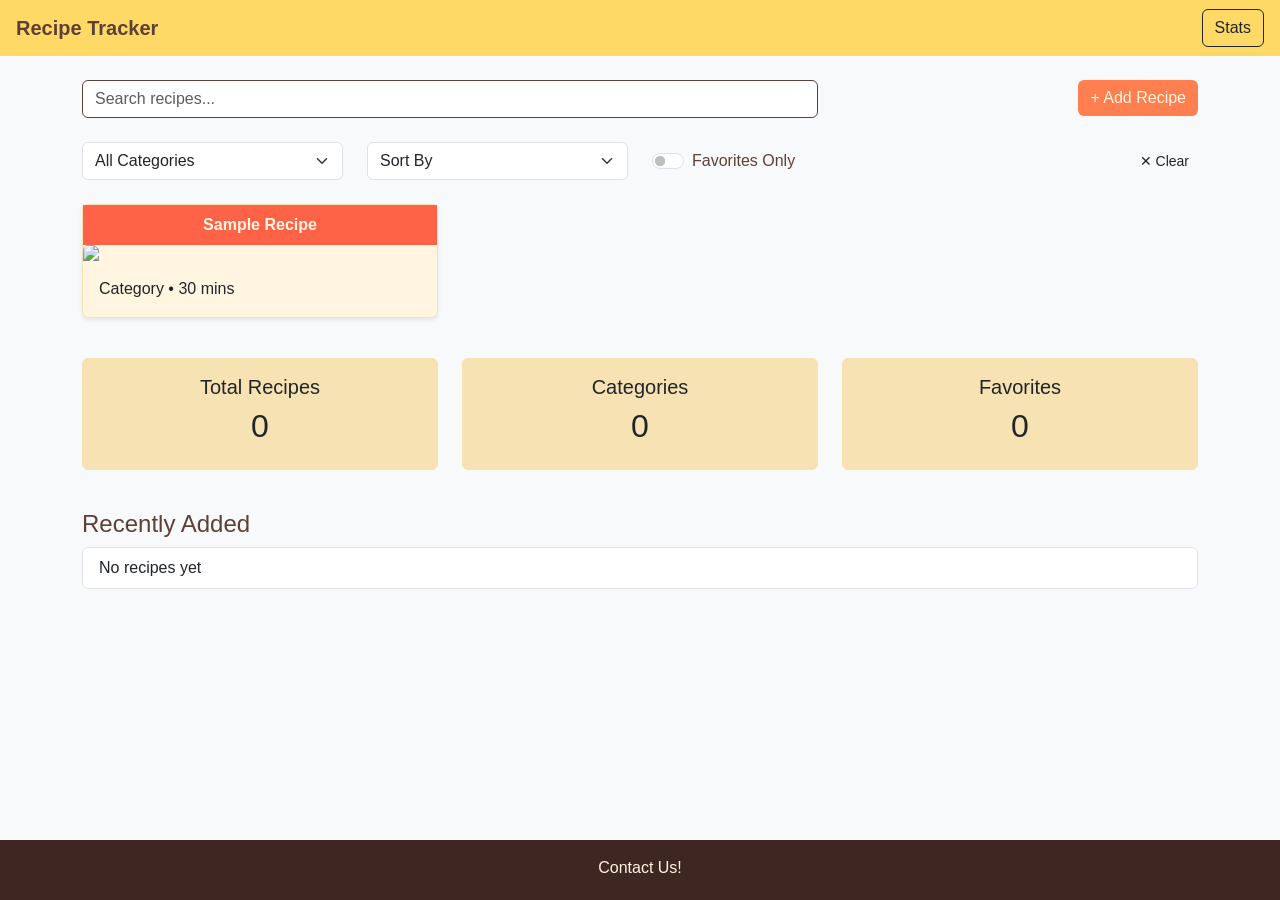
==== index.html @ 011cfbb4 "search and filter features Added filter bar with category and sort options." ====
<!DOCTYPE html>
<html lang="en">
<head>
  <meta charset="UTF-8">
  <meta name="viewport" content="width=device-width, initial-scale=1.0">
  <title>Recipe Tracker Dashboard</title>

  <!-- Bootstrap & CSS -->
  <link href="https://cdn.jsdelivr.net/npm/bootstrap@5.3.0/dist/css/bootstrap.min.css" rel="stylesheet">
  <link rel = "stylesheet" href="./styles.css">

</head>

<body class="bg-light d-flex flex-column min-vh-100">

  <nav class="navbar custom-navbar px-3">
    <span class="navbar-brand fw-bold">Recipe Tracker</span>
    <div class="ms-auto">
      <button class="btn btn-outline-dark">Stats</button>
    </div>
  </nav>

  <div class="container mt-4 flex-grow-1">

    <!-- Search bar and add button -->
    <div class="row mb-3">
      <div class="col-md-8 mb-2">
        <input type="text" class="form-control" placeholder="Search recipes...">
      </div>
      <div class="col-md-4 mb-2 text-end">
        <button class="btn add-btn">+ Add Recipe</button>
      </div>
    </div>

<!-- filter bar -->
<div class="row mb-3 filter-bar align-items-center">

  <!-- category dropdown -->
  <div class="col-sm-6 col-md-3 mb-2">
    <select id="filter-category" class="form-select">
      <option value="">All Categories</option>
      <option value="breakfast">Dessert</option>
      <option value="lunch">Dinner</option>
      <option value="dinner">Lunch</option>
      <option value="dessert">Breakfast</option>
      <option value="snacks">Snacks</option>
      <option value="n/a">N/A</option>
    </select>
  </div>

  <!-- sort dropdown -->
  <div class="col-sm-6 col-md-3 mb-2">
    <select id="filter-sort" class="form-select">
      <option value="">Sort By</option>
      <option value="name-asc">Name (A → Z)</option>
      <option value="name-desc">Name (Z → A)</option>
      <option value="time-asc">Cook Time (Low → High)</option>
      <option value="time-desc">Cook Time (High → Low)</option>
      <option value="date-asc">Date Added (Oldest First)</option>
      <option value="date-desc">Date Added (Newest First)</option>
    </select>
  </div>

  <!-- favorites only toggle/placeholder -->
  <div class="col-sm-6 col-md-3 mb-2 d-flex align-items-center gap-2">
    <div class="form-check form-switch mb-0">
      <input class="form-check-input" type="checkbox" id="filter-favorites">
      <label class="form-check-label" for="filter-favorites">Favorites Only</label>
    </div>
  </div>

  <!-- result hint and clear button -->
  <div class="col-sm-6 col-md-3 mb-2 d-flex align-items-center justify-content-end gap-2">
    <span id="filter-hint" class="filter-hint"></span>
    <button id="clear-filters-btn" class="btn btn-sm clear-btn">✕ Clear</button>
  </div>
</div>
    
    <!-- Recipes -->
    <div class="row">
      <div class="col-md-4 mb-3">
        <div class="card shadow-sm">
          <div class="recipe-title-bar">Sample Recipe</div>
          <img src="https://via.placeholder.com/300x150" class="card-img-top">
          <div class="card-body">
            <p class="card-text">Category • 30 mins</p>
          </div>
        </div>
      </div>
    </div>

    <!-- Stats -->
    <div class="row text-center mt-4">
      <div class="col-md-4 mb-3">
        <div class="card card-stats p-3">
          <h5>Total Recipes</h5>
          <h2>0</h2>
        </div>
      </div>
      <div class="col-md-4 mb-3">
        <div class="card card-stats p-3">
          <h5>Categories</h5>
          <h2>0</h2>
        </div>
      </div>
      <div class="col-md-4 mb-3">
        <div class="card card-stats p-3">
          <h5>Favorites</h5>
          <h2>0</h2>
        </div>
      </div>
    </div>

    <div class="mt-4">
      <h4>Recently Added</h4>
      <ul class="list-group">
        <li class="list-group-item">No recipes yet</li>
      </ul>
    </div>

  </div> 

  <footer class="text-center py-3 mt-auto">
    <p class="mb-1">Contact Us!</p>
  </footer>

  <!-- Bootstrap JS, JQuery, and JS scripts -->
  <script src="https://cdn.jsdelivr.net/npm/bootstrap@5.3.0/dist/js/bootstrap.bundle.min.js"></script>
  <script src="https://ajax.googleapis.com/ajax/libs/jquery/3.7.1/jquery.min.js"></script>
  <script src="./app.js"></script>

</body>
</html>
---- styles.css ----
/* Dashboard */
body {
  background-color: #FFF5E1;
  color: #5D4037;
  font-family: Arial, sans-serif;
}

.navbar {
  background-color: #FFD966;
}

.navbar .navbar-brand {
  color: #5D4037;
  font-weight: bold;
}

.add-btn {
  background-color: #FF7F50;
  color: #FFF5E1;
  border: none;
}

.add-btn:hover {
  background-color: #FF6347;
  color: #FFF5E1;
}

.recipe-title-bar {
  background-color: #FF6347;
  color: #FFF5E1;
  padding: 8px;
  text-align: center;
  font-weight: bold;
}

.card {
  background-color: #FFF5E1;
  border: 1px solid #F6E2B3;
}

.card-stats {
  background-color: #F6E2B3;
}

/* Search Bar */
input.form-control {
  border: 1px solid #5D4037;
}

footer {
  background-color: #3E2723;
  color: #FFF5E1;
}

footer a {
  color: #FFD966;
}
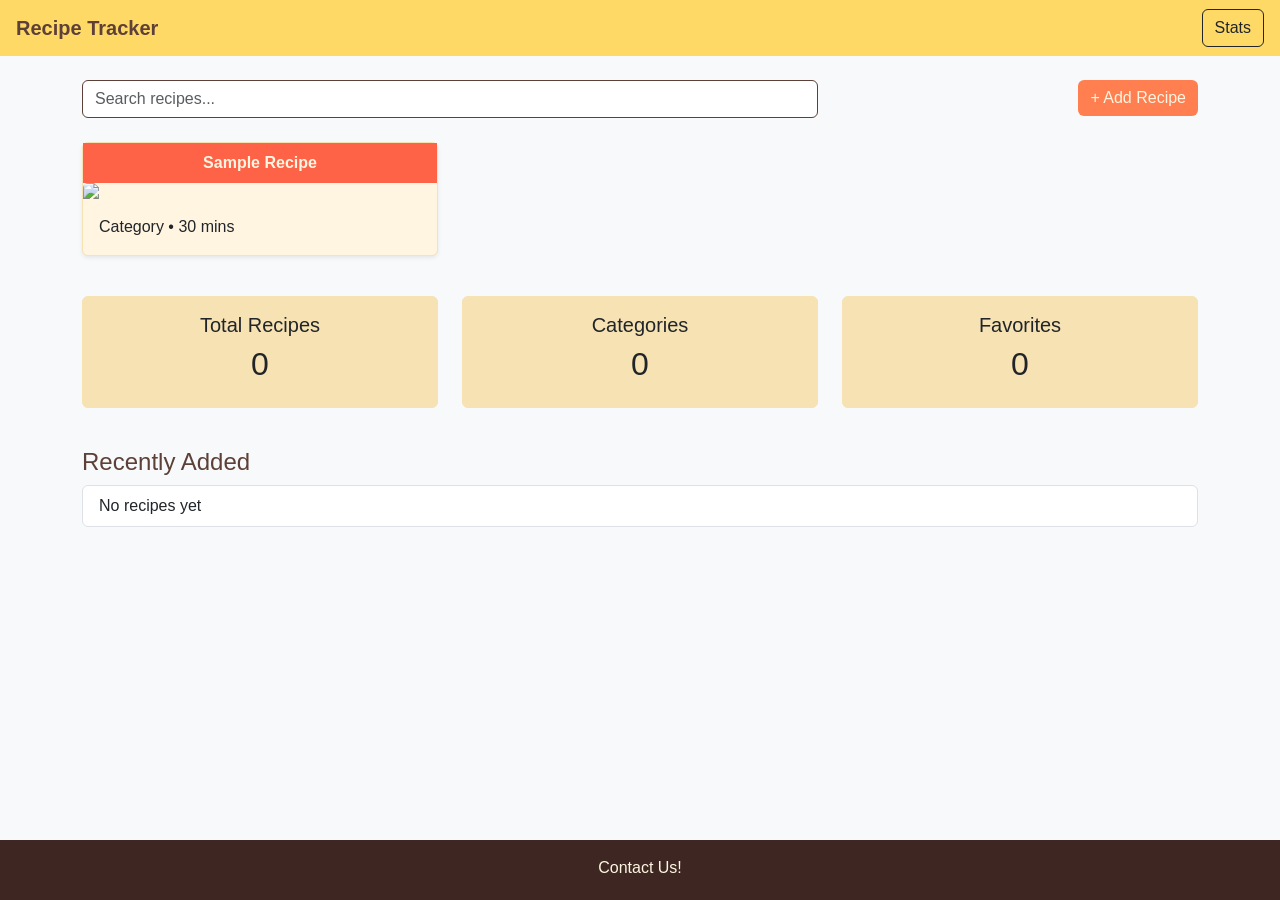
==== commit 1115b98a: "update index.html (unfinished)" ====
--- a/index.html
+++ b/index.html
@@ -31,50 +31,6 @@
         <button class="btn add-btn">+ Add Recipe</button>
       </div>
     </div>
-
-<!-- filter bar -->
-<div class="row mb-3 filter-bar align-items-center">
-
-  <!-- category dropdown -->
-  <div class="col-sm-6 col-md-3 mb-2">
-    <select id="filter-category" class="form-select">
-      <option value="">All Categories</option>
-      <option value="breakfast">Dessert</option>
-      <option value="lunch">Dinner</option>
-      <option value="dinner">Lunch</option>
-      <option value="dessert">Breakfast</option>
-      <option value="snacks">Snacks</option>
-      <option value="n/a">N/A</option>
-    </select>
-  </div>
-
-  <!-- sort dropdown -->
-  <div class="col-sm-6 col-md-3 mb-2">
-    <select id="filter-sort" class="form-select">
-      <option value="">Sort By</option>
-      <option value="name-asc">Name (A → Z)</option>
-      <option value="name-desc">Name (Z → A)</option>
-      <option value="time-asc">Cook Time (Low → High)</option>
-      <option value="time-desc">Cook Time (High → Low)</option>
-      <option value="date-asc">Date Added (Oldest First)</option>
-      <option value="date-desc">Date Added (Newest First)</option>
-    </select>
-  </div>
-
-  <!-- favorites only toggle/placeholder -->
-  <div class="col-sm-6 col-md-3 mb-2 d-flex align-items-center gap-2">
-    <div class="form-check form-switch mb-0">
-      <input class="form-check-input" type="checkbox" id="filter-favorites">
-      <label class="form-check-label" for="filter-favorites">Favorites Only</label>
-    </div>
-  </div>
-
-  <!-- result hint and clear button -->
-  <div class="col-sm-6 col-md-3 mb-2 d-flex align-items-center justify-content-end gap-2">
-    <span id="filter-hint" class="filter-hint"></span>
-    <button id="clear-filters-btn" class="btn btn-sm clear-btn">✕ Clear</button>
-  </div>
-</div>
     
     <!-- Recipes -->
     <div class="row">
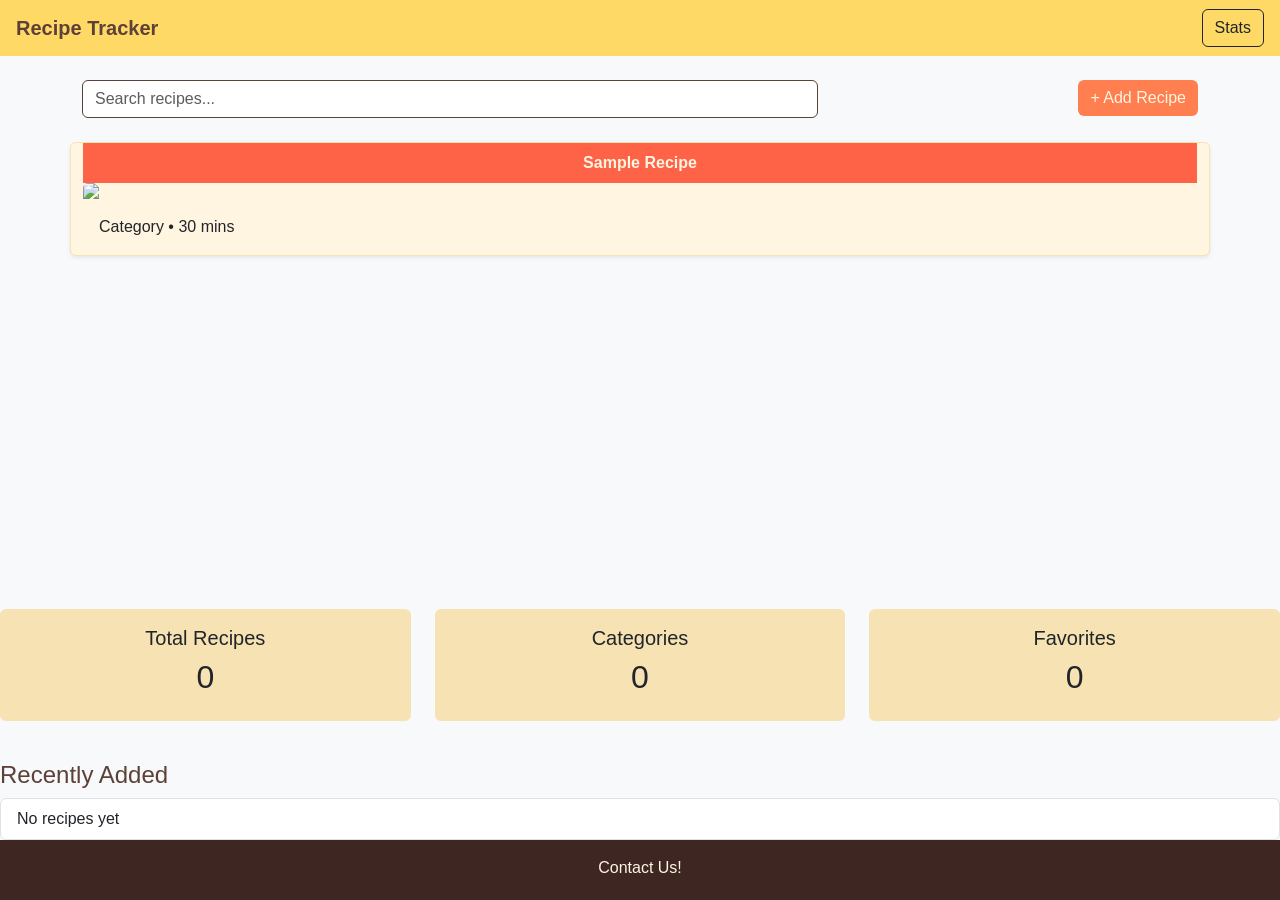
==== commit 3f6a0df3: "Update index.html" ====
--- a/index.html
+++ b/index.html
@@ -33,7 +33,7 @@
     </div>
     
     <!-- Recipes -->
-    <div class="row">
+    <div class="row" id="recipes-dashboard>
       <div class="col-md-4 mb-3">
         <div class="card shadow-sm">
           <div class="recipe-title-bar">Sample Recipe</div>
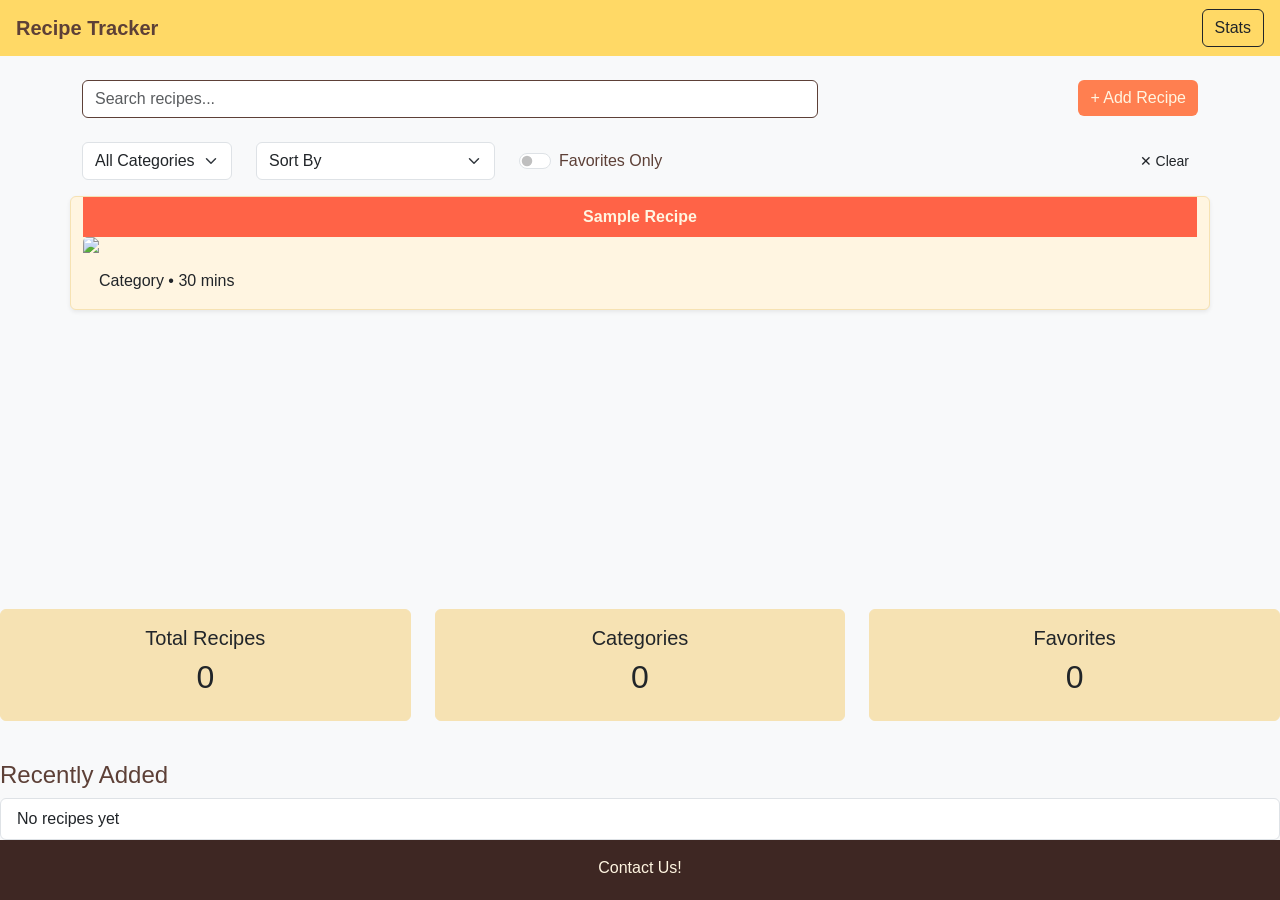
==== commit 337384c7: "search and filter" ====
--- a/index.html
+++ b/index.html
@@ -31,6 +31,46 @@
         <button class="btn add-btn">+ Add Recipe</button>
       </div>
     </div>
+
+    <!-- filter bar -->
+  <div class="row mb-3 align-items-center filter-bar">
+
+    <div class="col-auto">
+      <select id="filter-category" class="form-select">
+        <option value="">All Categories</option>
+        <option value="breakfast">Breakfast</option>
+        <option value="lunch">Lunch</option>
+        <option value="dinner">Dinner</option>
+        <option value="dessert">Dessert</option>
+        <option value="snacks">Snacks</option>
+        <option value="n/a">N/A</option>
+      </select>
+    </div>
+
+    <div class="col-auto">
+      <select id="filter-sort" class="form-select">
+        <option value="">Sort By</option>
+        <option value="name-asc">Name (A → Z)</option>
+        <option value="name-desc">Name (Z → A)</option>
+        <option value="time-asc">Cook Time (Low → High)</option>
+        <option value="time-desc">Cook Time (High → Low)</option>
+        <option value="date-asc">Date Added (Oldest First)</option>
+        <option value="date-desc">Date Added (Newest First)</option>
+      </select>
+    </div>
+
+    <div class="col-auto d-flex align-items-center gap-2">
+      <div class="form-check form-switch mb-0">
+        <input class="form-check-input" type="checkbox" id="filter-favorites">
+        <label class="form-check-label" for="filter-favorites">Favorites Only</label>
+      </div>
+    </div>
+
+    <div class="col-auto ms-auto d-flex align-items-center gap-2">
+      <span id="filter-hint" class="filter-hint"></span>
+      <button id="clear-filters-btn" class="btn btn-sm clear-btn">✕ Clear</button>
+    </div>
+  </div>
     
     <!-- Recipes -->
     <div class="row" id="recipes-dashboard>
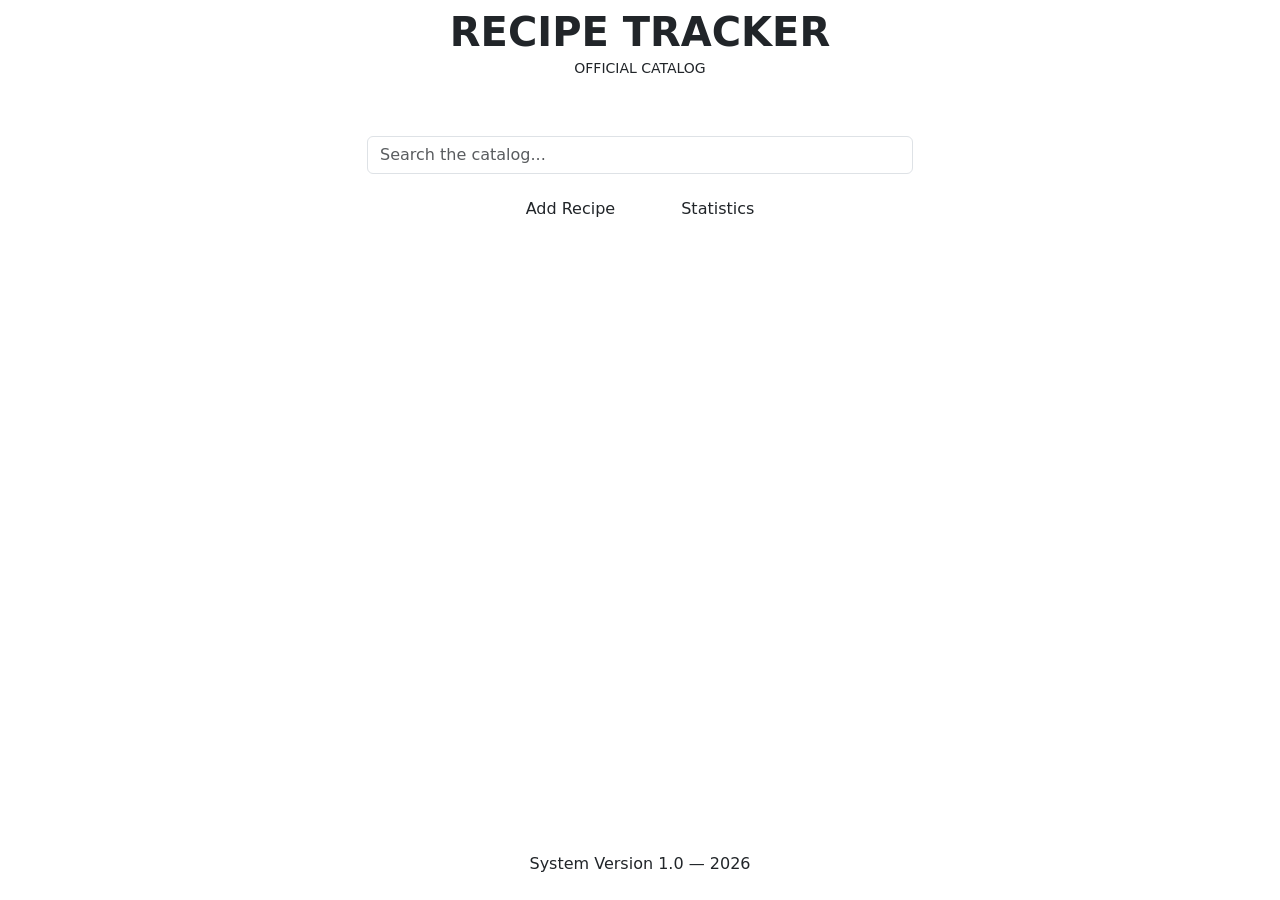
==== commit 57a02497: "Add files via upload" ====
--- a/index.html
+++ b/index.html
@@ -2,128 +2,37 @@
 <html lang="en">
 <head>
   <meta charset="UTF-8">
-  <meta name="viewport" content="width=device-width, initial-scale=1.0">
-  <title>Recipe Tracker Dashboard</title>
-
-  <!-- Bootstrap & CSS -->
+  <title>Recipe Tracker</title>
   <link href="https://cdn.jsdelivr.net/npm/bootstrap@5.3.0/dist/css/bootstrap.min.css" rel="stylesheet">
-  <link rel = "stylesheet" href="./styles.css">
-
+  <link rel="stylesheet" href="/group_5_recipe_tracker/style.css">
 </head>
-
-<body class="bg-light d-flex flex-column min-vh-100">
-
-  <nav class="navbar custom-navbar px-3">
-    <span class="navbar-brand fw-bold">Recipe Tracker</span>
-    <div class="ms-auto">
-      <button class="btn btn-outline-dark">Stats</button>
+<body class="d-flex flex-column min-vh-100">
+  <nav class="navbar custom-navbar justify-content-center text-center">
+    <div>
+      <h1 class="fw-bold mb-0">RECIPE TRACKER</h1>
+      <small class="text-uppercase">Official Catalog</small>
     </div>
   </nav>
 
-  <div class="container mt-4 flex-grow-1">
-
-    <!-- Search bar and add button -->
-    <div class="row mb-3">
-      <div class="col-md-8 mb-2">
-        <input type="text" class="form-control" placeholder="Search recipes...">
-      </div>
-      <div class="col-md-4 mb-2 text-end">
-        <button class="btn add-btn">+ Add Recipe</button>
-      </div>
-    </div>
-
-    <!-- filter bar -->
-  <div class="row mb-3 align-items-center filter-bar">
-
-    <div class="col-auto">
-      <select id="filter-category" class="form-select">
-        <option value="">All Categories</option>
-        <option value="breakfast">Breakfast</option>
-        <option value="lunch">Lunch</option>
-        <option value="dinner">Dinner</option>
-        <option value="dessert">Dessert</option>
-        <option value="snacks">Snacks</option>
-        <option value="n/a">N/A</option>
-      </select>
-    </div>
-
-    <div class="col-auto">
-      <select id="filter-sort" class="form-select">
-        <option value="">Sort By</option>
-        <option value="name-asc">Name (A → Z)</option>
-        <option value="name-desc">Name (Z → A)</option>
-        <option value="time-asc">Cook Time (Low → High)</option>
-        <option value="time-desc">Cook Time (High → Low)</option>
-        <option value="date-asc">Date Added (Oldest First)</option>
-        <option value="date-desc">Date Added (Newest First)</option>
-      </select>
-    </div>
-
-    <div class="col-auto d-flex align-items-center gap-2">
-      <div class="form-check form-switch mb-0">
-        <input class="form-check-input" type="checkbox" id="filter-favorites">
-        <label class="form-check-label" for="filter-favorites">Favorites Only</label>
-      </div>
-    </div>
-
-    <div class="col-auto ms-auto d-flex align-items-center gap-2">
-      <span id="filter-hint" class="filter-hint"></span>
-      <button id="clear-filters-btn" class="btn btn-sm clear-btn">✕ Clear</button>
-    </div>
-  </div>
-    
-    <!-- Recipes -->
-    <div class="row" id="recipes-dashboard>
-      <div class="col-md-4 mb-3">
-        <div class="card shadow-sm">
-          <div class="recipe-title-bar">Sample Recipe</div>
-          <img src="https://via.placeholder.com/300x150" class="card-img-top">
-          <div class="card-body">
-            <p class="card-text">Category • 30 mins</p>
-          </div>
+  <div class="container mt-5 text-center flex-grow-1">
+    <div class="row justify-content-center mb-5">
+      <div class="col-md-6">
+        <input type="text" id="search-input" class="form-control mb-3" placeholder="Search the catalog...">
+        <div class="d-flex justify-content-center gap-3">
+          <button class="btn btn-custom px-4" onclick="window.location.href='add_recipe.html'">Add Recipe</button>
+          <button class="btn btn-outline-custom px-4" onclick="window.location.href='stats.html'">Statistics</button>
         </div>
       </div>
     </div>
 
-    <!-- Stats -->
-    <div class="row text-center mt-4">
-      <div class="col-md-4 mb-3">
-        <div class="card card-stats p-3">
-          <h5>Total Recipes</h5>
-          <h2>0</h2>
-        </div>
-      </div>
-      <div class="col-md-4 mb-3">
-        <div class="card card-stats p-3">
-          <h5>Categories</h5>
-          <h2>0</h2>
-        </div>
-      </div>
-      <div class="col-md-4 mb-3">
-        <div class="card card-stats p-3">
-          <h5>Favorites</h5>
-          <h2>0</h2>
-        </div>
-      </div>
-    </div>
+    <div class="row justify-content-center" id="recipes-dashboard"></div>
+  </div>
 
-    <div class="mt-4">
-      <h4>Recently Added</h4>
-      <ul class="list-group">
-        <li class="list-group-item">No recipes yet</li>
-      </ul>
-    </div>
-
-  </div> 
-
-  <footer class="text-center py-3 mt-auto">
-    <p class="mb-1">Contact Us!</p>
+  <footer class="text-center py-4">
+    <p class="mb-0">System Version 1.0 — 2026</p>
   </footer>
 
-  <!-- Bootstrap JS, JQuery, and JS scripts -->
-  <script src="https://cdn.jsdelivr.net/npm/bootstrap@5.3.0/dist/js/bootstrap.bundle.min.js"></script>
   <script src="https://ajax.googleapis.com/ajax/libs/jquery/3.7.1/jquery.min.js"></script>
-  <script src="./app.js"></script>
-
+  <script src="/group_5_recipe_tracker/app.js"></script>
 </body>
-</html>
+</html>
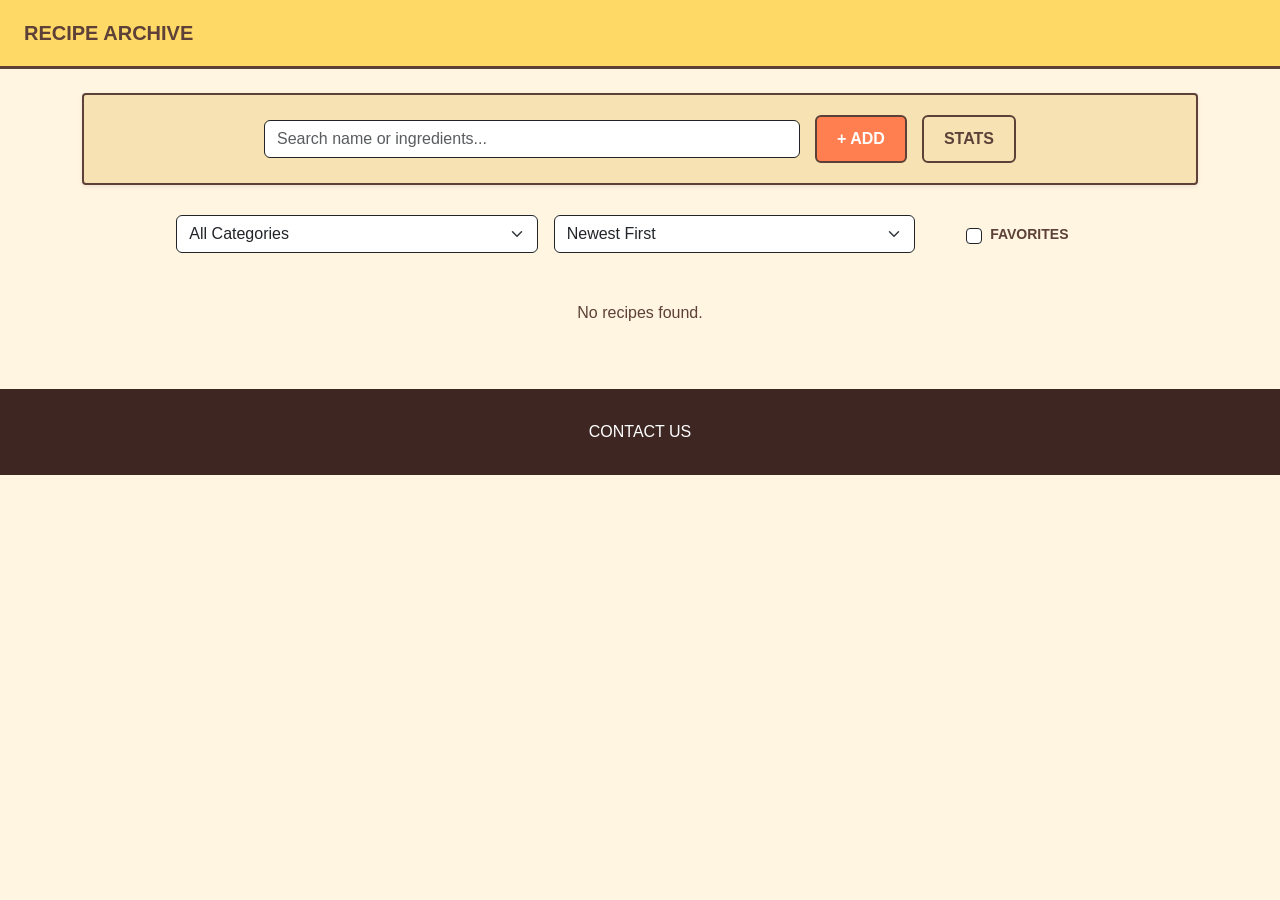
==== commit 86425f78: "Add files via upload" ====
--- a/index.html
+++ b/index.html
@@ -2,37 +2,53 @@
 <html lang="en">
 <head>
   <meta charset="UTF-8">
-  <title>Recipe Tracker</title>
+  <title>The Archive</title>
   <link href="https://cdn.jsdelivr.net/npm/bootstrap@5.3.0/dist/css/bootstrap.min.css" rel="stylesheet">
-  <link rel="stylesheet" href="/group_5_recipe_tracker/style.css">
+  <link rel="stylesheet" href="./style.css">
 </head>
-<body class="d-flex flex-column min-vh-100">
-  <nav class="navbar custom-navbar justify-content-center text-center">
-    <div>
-      <h1 class="fw-bold mb-0">RECIPE TRACKER</h1>
-      <small class="text-uppercase">Official Catalog</small>
-    </div>
+<body>
+  <nav class="navbar px-4 py-3">
+    <span class="navbar-brand h1 mb-0 fw-bold">RECIPE ARCHIVE</span>
   </nav>
 
-  <div class="container mt-5 text-center flex-grow-1">
-    <div class="row justify-content-center mb-5">
-      <div class="col-md-6">
-        <input type="text" id="search-input" class="form-control mb-3" placeholder="Search the catalog...">
-        <div class="d-flex justify-content-center gap-3">
-          <button class="btn btn-custom px-4" onclick="window.location.href='add_recipe.html'">Add Recipe</button>
-          <button class="btn btn-outline-custom px-4" onclick="window.location.href='stats.html'">Statistics</button>
-        </div>
+  <div class="container mt-4">
+    <div class="button-box-main shadow-sm">
+      <input type="text" id="search-input" class="form-control w-50 border-dark" placeholder="Search name or ingredients...">
+      <button class="btn btn-custom-action" onclick="window.location.href='add_recipe.html'">+ Add</button>
+      <button class="btn btn-custom-outline" onclick="window.location.href='stats.html'">Stats</button>
+    </div>
+
+    <div class="row justify-content-center mb-5 g-3">
+      <div class="col-md-4">
+        <select id="filter-category" class="form-select border-dark">
+          <option value="">All Categories</option>
+          <option value="Breakfast">Breakfast</option>
+          <option value="Lunch">Lunch</option>
+          <option value="Dinner">Dinner</option>
+          <option value="Dessert">Dessert</option>
+        </select>
+      </div>
+      <div class="col-md-4">
+        <select id="filter-sort" class="form-select border-dark">
+          <option value="date-desc">Newest First</option>
+          <option value="name-asc">A-Z</option>
+          <option value="time-asc">Shortest Time</option>
+        </select>
+      </div>
+      <div class="col-md-2 d-flex align-items-center justify-content-center">
+        <input type="checkbox" id="filter-favorites" class="form-check-input border-dark">
+        <label class="ms-2 fw-bold small">FAVORITES</label>
       </div>
     </div>
 
-    <div class="row justify-content-center" id="recipes-dashboard"></div>
+    <div class="row" id="recipe-dashboard"></div>
   </div>
 
-  <footer class="text-center py-4">
-    <p class="mb-0">System Version 1.0 — 2026</p>
+  <footer class="text-center py-4 mt-5">
+    <button class="btn btn-link text-white text-decoration-none" onclick="window.location.href='./contact_page.html'">CONTACT US</button>
   </footer>
 
   <script src="https://ajax.googleapis.com/ajax/libs/jquery/3.7.1/jquery.min.js"></script>
-  <script src="/group_5_recipe_tracker/app.js"></script>
+  <script src="./app.js"></script>
 </body>
 </html>
--- a/style.css
+++ b/style.css
@@ -0,0 +1,63 @@
+body {
+  background-color: #FFF5E1;
+  color: #5D4037;
+  font-family: 'Segoe UI', Arial, sans-serif;
+}
+
+.navbar {
+  background-color: #FFD966;
+  border-bottom: 3px solid #5D4037;
+}
+
+.navbar-brand {
+  color: #5D4037 !important;
+}
+
+.button-box-main {
+  background-color: #F6E2B3;
+  border: 2px solid #5D4037;
+  padding: 20px;
+  display: flex;
+  justify-content: center;
+  align-items: center;
+  gap: 15px;
+  margin-bottom: 30px;
+  border-radius: 4px;
+}
+
+.btn-custom-action {
+  background-color: #FF7F50;
+  color: white;
+  border: 2px solid #5D4037;
+  font-weight: bold;
+  text-transform: uppercase;
+  padding: 10px 20px;
+}
+
+.btn-custom-outline {
+  background-color: transparent;
+  color: #5D4037;
+  border: 2px solid #5D4037;
+  font-weight: bold;
+  text-transform: uppercase;
+  padding: 10px 20px;
+}
+
+.recipe-title-bar {
+  background-color: #FF6347; /* Tomato Red */
+  color: white;
+  padding: 10px;
+  text-align: center;
+  font-weight: bold;
+  border-bottom: 2px solid #5D4037;
+}
+
+.card {
+  border: 2px solid #5D4037;
+  background-color: white;
+}
+
+footer {
+  background-color: #3E2723;
+  color: #FFF5E1;
+}
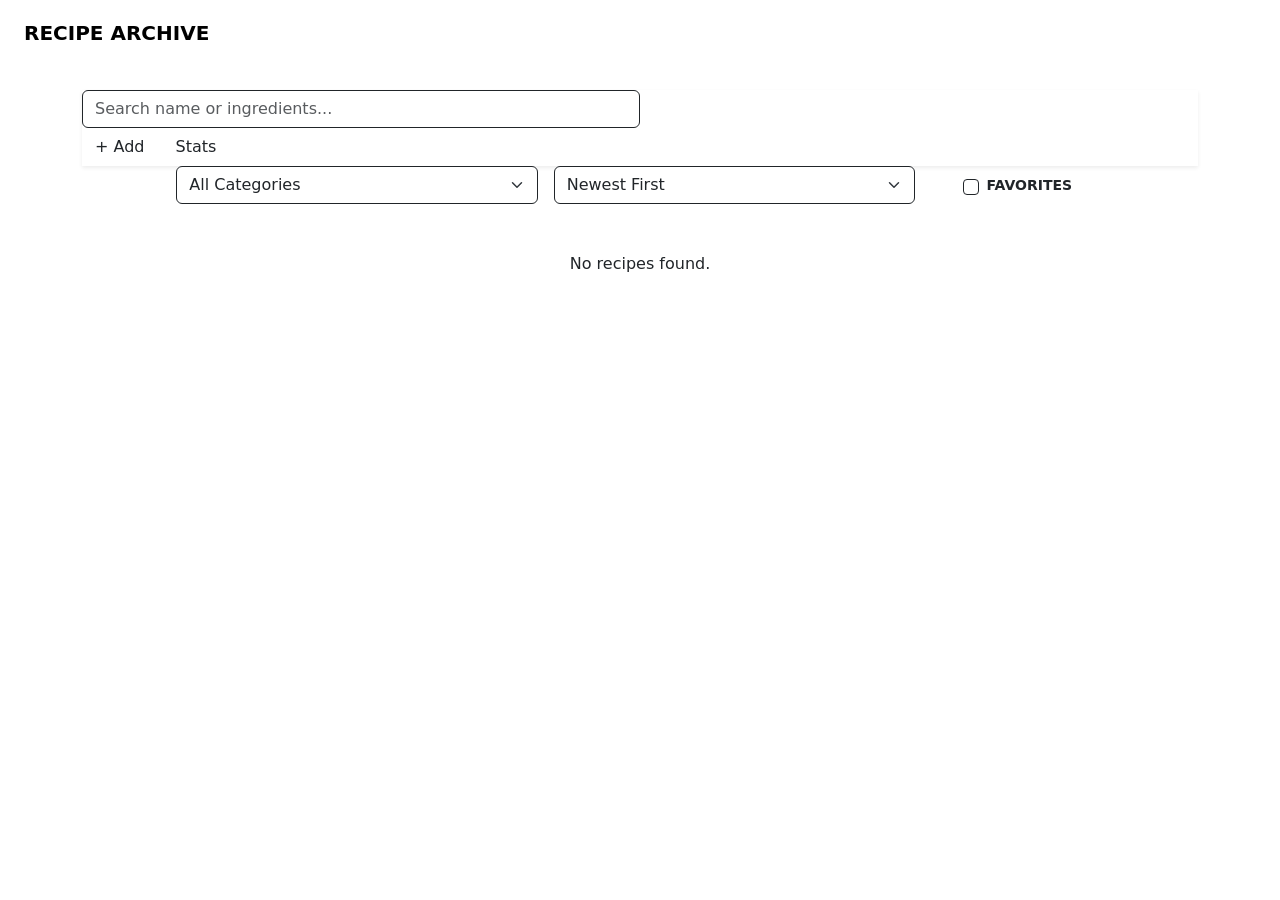
==== commit d81ac813: "Add files via upload" ====
--- a/index.html
+++ b/index.html
@@ -4,7 +4,7 @@
   <meta charset="UTF-8">
   <title>The Archive</title>
   <link href="https://cdn.jsdelivr.net/npm/bootstrap@5.3.0/dist/css/bootstrap.min.css" rel="stylesheet">
-  <link rel="stylesheet" href="./style.css">
+  <link rel="stylesheet" href="/group_5_recipe_tracker/style.css">
 </head>
 <body>
   <nav class="navbar px-4 py-3">
@@ -14,8 +14,8 @@
   <div class="container mt-4">
     <div class="button-box-main shadow-sm">
       <input type="text" id="search-input" class="form-control w-50 border-dark" placeholder="Search name or ingredients...">
-      <button class="btn btn-custom-action" onclick="window.location.href='add_recipe.html'">+ Add</button>
-      <button class="btn btn-custom-outline" onclick="window.location.href='stats.html'">Stats</button>
+      <a href="/group_5_recipe_tracker/add_recipe.html" class="btn btn-custom-action">+ Add</a>
+      <a href="/group_5_recipe_tracker/stats.html" class="btn btn-custom-outline">Stats</a>
     </div>
 
     <div class="row justify-content-center mb-5 g-3">
@@ -45,9 +45,10 @@
   </div>
 
   <footer class="text-center py-4 mt-5">
-    <button class="btn btn-link text-white text-decoration-none" onclick="window.location.href='./contact_page.html'">CONTACT US</button>
+    <a href="/group_5_recipe_tracker/contact_page.html" class="btn btn-link text-white text-decoration-none">CONTACT US!</a>
   </footer>
 
+  <script src="https://cdn.jsdelivr.net/npm/bootstrap@5.3.0/dist/js/bootstrap.bundle.min.js"></script>
   <script src="https://ajax.googleapis.com/ajax/libs/jquery/3.7.1/jquery.min.js"></script>
   <script src="./app.js"></script>
 </body>
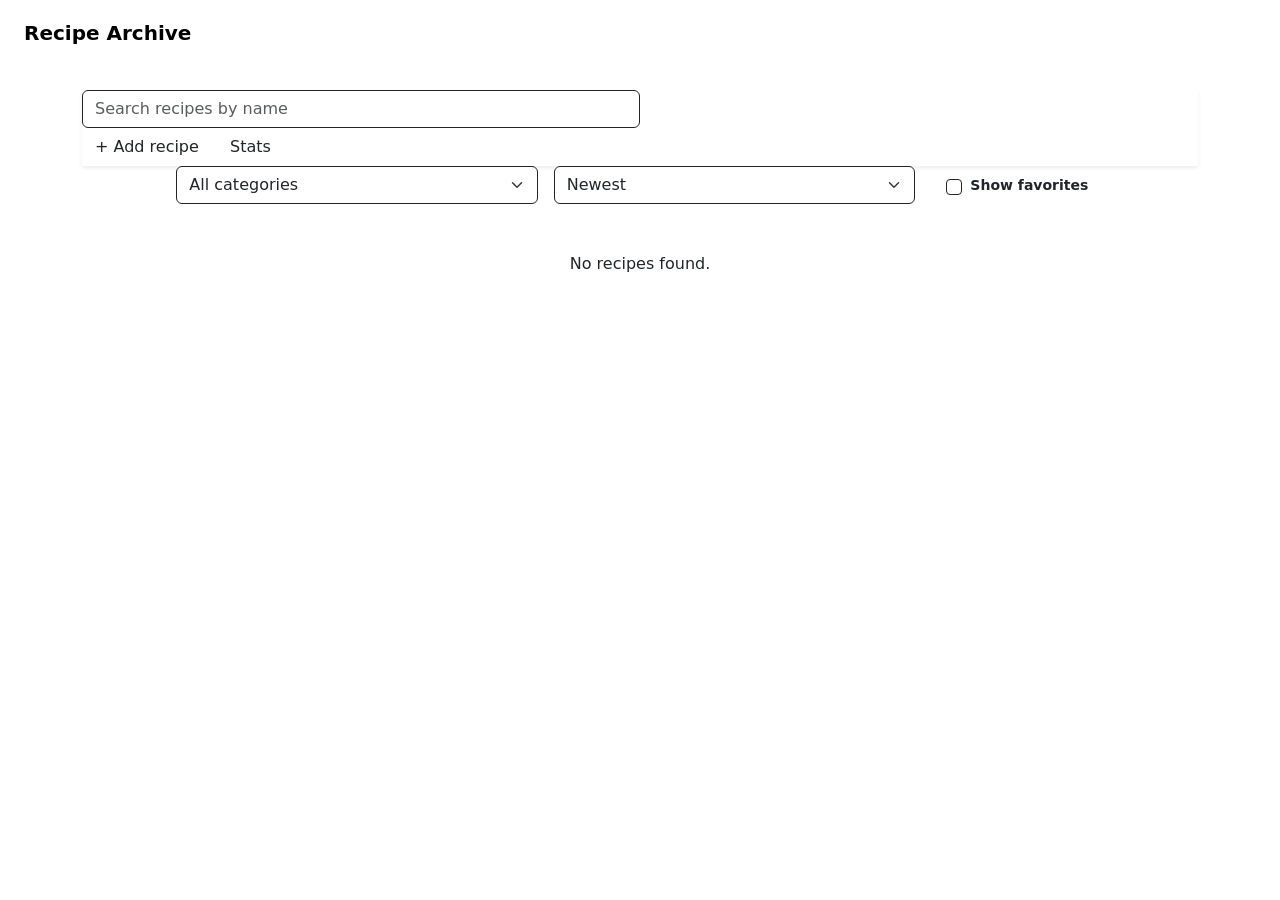
==== commit fe96f25a: "Add files via upload" ====
--- a/index.html
+++ b/index.html
@@ -8,20 +8,20 @@
 </head>
 <body>
   <nav class="navbar px-4 py-3">
-    <span class="navbar-brand h1 mb-0 fw-bold">RECIPE ARCHIVE</span>
+    <span class="navbar-brand h1 mb-0 fw-bold">Recipe Archive</span>
   </nav>
 
   <div class="container mt-4">
     <div class="button-box-main shadow-sm">
-      <input type="text" id="search-input" class="form-control w-50 border-dark" placeholder="Search name or ingredients...">
-      <a href="/group_5_recipe_tracker/add_recipe.html" class="btn btn-custom-action">+ Add</a>
+      <input type="text" id="search-input" class="form-control w-50 border-dark" placeholder="Search recipes by name">
+      <a href="/group_5_recipe_tracker/add_recipe.html" class="btn btn-custom-action">+ Add recipe</a>
       <a href="/group_5_recipe_tracker/stats.html" class="btn btn-custom-outline">Stats</a>
     </div>
 
     <div class="row justify-content-center mb-5 g-3">
       <div class="col-md-4">
         <select id="filter-category" class="form-select border-dark">
-          <option value="">All Categories</option>
+          <option value="">All categories</option>
           <option value="Breakfast">Breakfast</option>
           <option value="Lunch">Lunch</option>
           <option value="Dinner">Dinner</option>
@@ -30,14 +30,14 @@
       </div>
       <div class="col-md-4">
         <select id="filter-sort" class="form-select border-dark">
-          <option value="date-desc">Newest First</option>
-          <option value="name-asc">A-Z</option>
-          <option value="time-asc">Shortest Time</option>
+          <option value="date-desc">Newest</option>
+          <option value="name-asc">Name A–Z</option>
+          <option value="time-asc">Shortest cook time</option>
         </select>
       </div>
       <div class="col-md-2 d-flex align-items-center justify-content-center">
         <input type="checkbox" id="filter-favorites" class="form-check-input border-dark">
-        <label class="ms-2 fw-bold small">FAVORITES</label>
+        <label class="ms-2 fw-bold small">Show favorites</label>
       </div>
     </div>
 
@@ -45,7 +45,7 @@
   </div>
 
   <footer class="text-center py-4 mt-5">
-    <a href="/group_5_recipe_tracker/contact_page.html" class="btn btn-link text-white text-decoration-none">CONTACT US!</a>
+    <a href="/group_5_recipe_tracker/contact_page.html" class="btn btn-link text-white text-decoration-none">Contact us</a>
   </footer>
 
   <script src="https://cdn.jsdelivr.net/npm/bootstrap@5.3.0/dist/js/bootstrap.bundle.min.js"></script>
